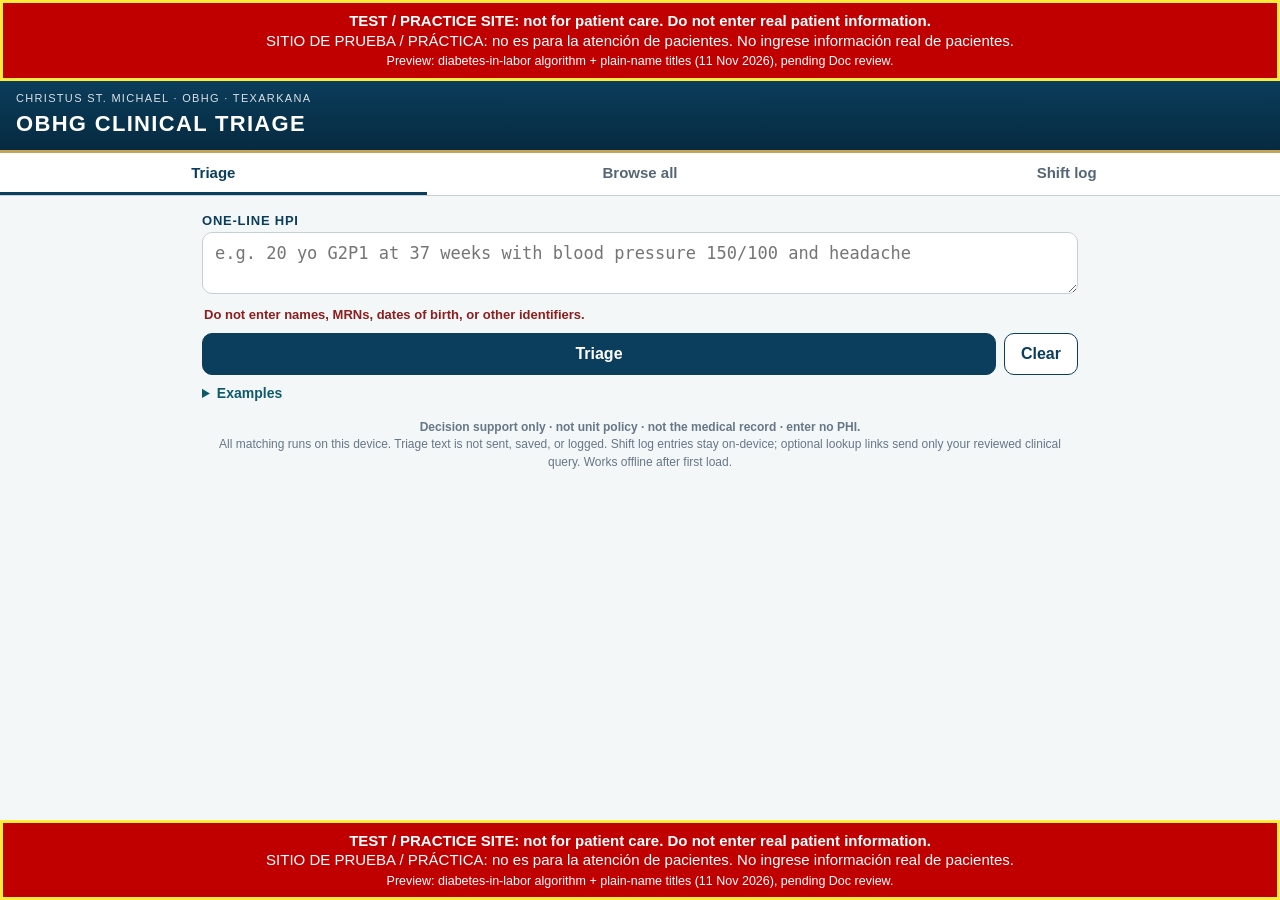
==== dm-preview/index.html @ 2a7c8460 "TEST site: add /dm-preview/ (diabetes-in-labor algorithm + plain-name titles RC 9c91e1c; root unchan" ====
<!doctype html>
<html lang="en">
<head>
<meta charset="utf-8">
<meta name="viewport" content="width=device-width, initial-scale=1, viewport-fit=cover">
<meta name="theme-color" content="#0B3D5C">
<meta name="referrer" content="no-referrer">
<meta http-equiv="Content-Security-Policy" content="default-src 'self'; img-src 'self' data:; style-src 'self'; script-src 'self'; connect-src 'self'; form-action 'none'; base-uri 'none'">
<meta name="robots" content="noindex, nofollow">
<title>OB Triage (TEST PREVIEW)</title>
<link rel="manifest" href="manifest.webmanifest">
<link rel="icon" href="assets/icons/icon-192.png">
<link rel="apple-touch-icon" href="assets/icons/icon-180.png">
<meta name="apple-mobile-web-app-capable" content="yes">
<meta name="apple-mobile-web-app-title" content="OB Triage PREVIEW">
<link rel="stylesheet" href="css/app.css">
</head>
<body>
<div class="test-site-banner test-site-top" role="note" aria-label="Test site notice"><strong>TEST / PRACTICE SITE: not for patient care. Do not enter real patient information.</strong><br><span lang="es">SITIO DE PRUEBA / PRÁCTICA: no es para la atención de pacientes. No ingrese información real de pacientes.</span><br><small>Preview: diabetes-in-labor algorithm + plain-name titles (11 Nov 2026), pending Doc review.</small></div>
<div class="test-site-banner test-site-fixed" aria-hidden="true"><strong>TEST / PRACTICE SITE: not for patient care. Do not enter real patient information.</strong><br><span lang="es">SITIO DE PRUEBA / PRÁCTICA: no es para la atención de pacientes. No ingrese información real de pacientes.</span><br><small>Preview: diabetes-in-labor algorithm + plain-name titles (11 Nov 2026), pending Doc review.</small></div>
<header class="hdr">
  <div class="hdr-org">CHRISTUS ST. MICHAEL · OBHG · TEXARKANA</div>
  <h1>OBHG CLINICAL TRIAGE</h1>
</header>

<nav class="tabs" role="tablist">
  <button role="tab" id="tab-triage" class="on" aria-selected="true">Triage</button>
  <button role="tab" id="tab-browse" aria-selected="false">Browse all</button>
  <button role="tab" id="tab-log" aria-selected="false">Shift log</button>
</nav>

<main>
<section id="view-triage">
  <form id="hpi-form" autocomplete="off">
    <label for="hpi" class="lbl">One-line HPI</label>
    <div class="hpi-row">
      <textarea id="hpi" rows="2" autocomplete="off" autocorrect="off" autocapitalize="off" spellcheck="false"
        placeholder="e.g. 20 yo G2P1 at 37 weeks with blood pressure 150/100 and headache"></textarea>
    </div>
    <p class="privacy-line">Do not enter names, MRNs, dates of birth, or other identifiers.</p>
    <div id="privacy-warn" class="privacy-warn" hidden></div>
    <div class="btns">
      <button id="go" class="primary" type="button">Triage</button>
      <button id="clear" type="button">Clear</button>
    </div>
    <details class="examples"><summary>Examples</summary><div id="examples"></div></details>
  </form>

  <div id="result" hidden>
    <div id="flags" class="chips"></div>
    <article id="top" class="topcard"></article>
    <section class="box"><h3>Also consider</h3><div id="alts" class="alts"></div></section>
    <section class="box"><h3>Why this matched</h3><div id="why"></div></section>
    <section class="box coding" id="coding-box">
      <h3>Suggested codes · verify against documentation and payer rules · not billing advice</h3>
      <div id="coding"></div>
    </section>
  </div>
  <p class="foot"><b>Decision support only · not unit policy · not the medical record · enter no PHI.</b><br>All matching runs on this device. Triage text is not sent, saved, or logged. Shift log entries stay on-device; optional lookup links send only your reviewed clinical query. Works offline after first load.</p>
</section>

<section id="view-browse" hidden>
  <input id="q" type="search" placeholder="Search every card and diagram (e.g. magnesium, JADA, torsion)" autocomplete="off" spellcheck="false">
  <div id="list"></div>
</section>
<section id="view-log" hidden>
  <div id="profile-box" class="box" hidden>
    <h3>PROVIDER PROFILE (STORED ON THIS DEVICE ONLY)</h3>
    <label class="lbl" for="pf-name">Provider name</label><input id="pf-name" maxlength="80" autocomplete="off">
    <label class="lbl" for="pf-title">Credentials / title</label><input id="pf-title" maxlength="40" placeholder="MD, DO, CNM..." autocomplete="off">
    <label class="lbl" for="pf-site">Site</label><input id="pf-site" maxlength="80" value="CHRISTUS St. Michael" autocomplete="off">
    <label class="lbl" for="pf-ret">Keep closed shift logs for</label><select id="pf-ret"><option value="7">7 days</option><option value="30" selected>30 days</option><option value="90">90 days</option><option value="0">Keep until I delete</option></select>
    <div class="btns"><button id="pf-save" class="primary" type="button">Save profile</button></div>
  </div>
  <div id="log-main" hidden>
    <div class="box"><div id="log-head"></div><button id="pf-edit" type="button" class="small">Edit profile</button></div>
    <div class="box" id="log-form">
      <h3 id="lg-form-title">NEW ENTRY</h3>
      <div id="lg-amend-note" class="amend-note" hidden></div>
      <label class="lbl" for="lg-hpi">One-line summary (auto-fills fields below; never saved)</label>
      <textarea id="lg-hpi" rows="2" autocomplete="off" autocorrect="off" autocapitalize="off" spellcheck="false" placeholder="e.g. AB 22 yo G1P0 at 32 weeks with leaking fluid, admit antepartum"></textarea>
      <div id="lg-warn" class="privacy-warn" hidden></div>
      <div class="lgrid">
        <label>Initials<input id="lg-initials" maxlength="3" pattern="[A-Za-z]{2,3}" autocomplete="off" autocapitalize="characters"></label>
        <label>Age<input id="lg-age" inputmode="numeric" maxlength="3" autocomplete="off"></label>
        <label>G/P<input id="lg-gp" maxlength="40" placeholder="2/1 or G2P1" autocomplete="off"></label>
        <label>GA<input id="lg-ga" maxlength="7" placeholder="37w2d" autocomplete="off"></label>
        <label class="wide">HPI (used for DDx, codes, triage; cleared on save, never stored)<textarea id="lg-hpi2" rows="3" maxlength="600" autocomplete="off" autocorrect="off" autocapitalize="off" spellcheck="false" placeholder="e.g. leaking fluid since this morning, positive fern, afebrile"></textarea></label>
      </div>
      <div class="btns"><button id="lg-suggest" class="primary" type="button">Refresh DDx / codes + triage</button></div>
      <p class="alt-tag">Triage updates automatically as you type the summary, HPI, or demographics.</p>
      <div class="box routinebox">
        <h3>ROUTINE ENCOUNTER (ONE TAP)</h3>
        <label class="lbl" for="lg-svc">Service</label><select id="lg-svc"><option value="AUTO">Auto (blank GA and G/P = GYN)</option><option value="OB">OB</option><option value="GYN">GYN</option></select>
        <div id="lg-svc-now" class="alt-tag"></div>
        <div class="lgrid">
          <label>I delivered<select id="lg-deliv"><option value="no">No</option><option value="yes">Yes</option></select></label>
          <label>Patient<select id="lg-pt"><option value="NEW">New</option><option value="EST">Established</option></select></label>
          <label>Observation<select id="lg-obs"><option value="">No (OBED/triage)</option><option value="same">Same-day (99234-99236)</option><option value="multi">Multi-day (99221-99223 + 99238/99239)</option></select></label>
          <label>My group did surgery<select id="lg-surg"><option value="no">No</option><option value="yes">Yes</option></select></label>
        </div>
        <p class="alt-tag">OBED default E/M 99281-99285; office new/established are alternates. Admit E/M is logged with delivery codes for OBHG tracking (not billed). Observation requires an order. Verify with OBHG coding.</p>
        <div class="subh">OB</div><div id="lg-routine" class="qpick"></div>
        <div class="subh">GYN</div><div id="lg-routine-gyn" class="qpick"></div>
        <div id="lg-routine-alts" class="alt-tag"></div>
        <p class="alt-tag">Routine codes are PENDING DOC REVIEW (review 1 applied). Z3A.xx comes from the GA field (none when GA blank). GYN entries need no GA or G/P.</p>
      </div>
      <div id="lg-sugg" hidden></div>
      <div id="lg-triage" class="box triagebox" hidden>
        <h3>TRIAGE · DECISION SUPPORT ONLY · CLINICIAN MUST VERIFY</h3>
        <div id="lg-using" class="alt-tag"></div>
        <div id="lg-tri-cards"></div>
        <div class="subh">ASSESSMENT AND PLAN DRAFT (rule-based from card content, on-device, no AI)</div>
        <p id="lg-flow-reference" class="privacy-warn" hidden>This flow has conditional branches. The draft reproduces its source reference, not simultaneous orders. Select the relevant actions and enter the short Plan manually.</p>
        <textarea id="lg-ap" rows="14" readonly spellcheck="false" autocomplete="off"></textarea>
        <div class="btns"><button id="lg-ap-insert" data-act="ap-insert" class="primary" type="button">Insert A&amp;P + codes into entry ↓</button><button id="lg-ap-copy" data-act="ap-copy" type="button">Copy A&amp;P to clipboard</button></div>
        <div id="lg-ap-fallback" hidden><p class="privacy-warn">Copy not available here. Press and hold the text below, then Select All and Copy.</p><textarea id="lg-ap-sel" rows="8" spellcheck="false"></textarea></div>
        <p class="alt-tag">Insert fills Diagnosis / ICD / CPT / Disposition (saved) and places the A&amp;P text in the entry's A&amp;P box (on screen only, cleared on save, never stored). A short Plan excerpt is saved in the log; review it before saving. Ellipses mark omitted text.</p>
      </div>
      <div class="lgrid">
        <label class="wide">Diagnosis<input id="lg-diagnosis" maxlength="120" autocomplete="off"></label>
        <label>ICD<input id="lg-icd" maxlength="120" autocomplete="off"></label>
        <label>CPT<input id="lg-cpt" maxlength="120" autocomplete="off"></label>
        <label>Disposition<select id="lg-disposition"></select></label>
        <label>Clinic<input id="lg-clinic" maxlength="40" autocomplete="off"></label>
        <label class="wide">Code search (ICD/CPT text or code prefix)<input id="lg-codeq" type="search" maxlength="40" autocomplete="off" spellcheck="false" placeholder="e.g. false labor, O80, 5940"></label>
        <div id="lg-coderes" class="wide coderes"></div>
        <label class="wide">Plan (short log summary; verify before saving)<textarea id="lg-plan" rows="2" maxlength="240" autocomplete="off" spellcheck="false" placeholder="Brief actions / follow-up only; no identifiers"></textarea></label>
        <label class="wide">A&amp;P for this entry (copy to your note; not saved)<textarea id="lg-apentry" rows="4" autocomplete="off" spellcheck="false"></textarea></label>
      </div>
      <p class="privacy-line">Initials only (2-3 letters). No names, MRNs, DOBs, or other identifiers.</p>
      <p class="alt-tag"><b>Codes are suggestions; provider verifies before billing.</b></p>
      <div id="lg-err" class="privacy-warn" hidden></div>
      <div class="btns"><button id="lg-add" class="primary" type="button">Add to log</button><button id="lg-cancel" type="button" hidden>Cancel amendment</button></div>
    </div>
    <div class="box"><h3>THIS SHIFT</h3><p class="alt-tag"><b>Codes are suggestions; provider verifies before billing.</b></p><div class="logwrap"><table id="log-table" class="logtab"></table></div>
      <div class="btns"><button id="lg-closeout" type="button">Close shift log</button><button id="lg-carry" type="button">Bring carry-overs into this shift</button><button id="lg-export" class="primary" type="button">Export PDF</button><button id="lg-purge" type="button" class="danger">Purge after export</button><button id="lg-new" type="button">Start new shift log</button></div>
      <section id="closeout-panel" class="box" aria-label="Close shift log review" hidden>
        <h3>CLOSE SHIFT LOG REVIEW</h3>
        <p id="closeout-summary"></p><p class="alt-tag">Open = anything not discharged home or transferred. Inpatients are preselected; review each selection. This is a handoff aid, not a medical disposition order. Save any entry or update drafts first; unsaved drafts are not included.</p>
        <div id="closeout-list"></div>
        <div class="btns"><button id="closeout-finalize" class="primary" type="button">Finalize + export PDF</button><button id="closeout-cancel" type="button">Cancel</button></div>
      </section>
      <section id="carry-panel" class="box" aria-label="Carry-over review" hidden>
        <h3>CARRY OVER TO THIS SHIFT</h3><p class="alt-tag">Review current status before import. Original notes are retained; each source row can be imported only once. Unimported rows expire with the source shift's retention setting.</p>
        <div id="carry-list"></div><div class="btns"><button id="carry-import" class="primary" type="button">Import selected</button><button id="carry-cancel" type="button">Cancel</button></div>
      </section>
      <p id="closeout-status" role="status" hidden></p>
      <p class="alt-tag">Entries are append-only; use Amend to correct in place (timestamped audit trail kept) or Void to strike through. Shifts roll over automatically at 08:00. Closed shifts are purged automatically per your retention setting (<span id="ret-label"></span>). Log data stays on this device except PDF sharing and explicitly reviewed external lookups.</p>
      <div id="row-actions" aria-label="Per-row updates and lookups"></div>
    </div>
    <div class="box"><h3>PAST SHIFTS</h3><div id="past"></div></div>
    <div class="box" id="past-view" hidden><h3 id="pv-title"></h3><p class="alt-tag">Read-only.</p><div class="logwrap"><table id="pv-table" class="logtab"></table></div>
      <div class="btns"><button id="pv-export" class="primary" type="button">Export PDF</button><button id="pv-purge" type="button" class="danger">Purge after export</button><button id="pv-close" type="button">Close</button></div></div>
  </div>
</section>
</main>

<div id="toast" class="toast" role="status" aria-live="polite" hidden></div>
<div id="sw-update" class="sw-update" hidden>New version available. <button id="sw-reload" type="button" class="small">Reload</button></div>
<div id="viewer" class="viewer" hidden>
  <div class="viewer-bar"><span id="viewer-title"></span>
    <button id="zoom-out" type="button" aria-label="Zoom out">−</button><button id="zoom-in" type="button" aria-label="Zoom in">+</button>
    <button id="viewer-close" type="button">Close</button></div>
  <div class="viewer-body" id="viewer-body"><img id="viewer-img" alt=""></div>
</div>

<script src="js/content.js"></script>
<script src="js/display-names.js"></script>
<script src="js/review.js"></script>
<script src="codes/code_tables.js"></script>
<script src="codes/validation.js"></script>
<script src="js/engine.js"></script>
<script src="js/routine_codes.js"></script>
<script src="js/flowplans.js"></script>
<script src="js/shiftlog.js"></script>
<script src="js/app.js"></script>
</body>
</html>
---- dm-preview/css/app.css ----
:root{--navy:#0B3D5C;--navy2:#062A40;--teal:#0E5A6A;--red:#8B1E1E;--gold:#C4A35A;--amber:#B26B00;--bg:#F4F7F8;--line:#C5D0D4;--ink:#1b2830}
*{box-sizing:border-box}
html,body{margin:0;background:var(--bg);color:var(--ink);font:16px/1.45 -apple-system,BlinkMacSystemFont,"Segoe UI",Roboto,Helvetica,Arial,sans-serif;-webkit-text-size-adjust:100%}
.hdr{background:linear-gradient(180deg,var(--navy),var(--navy2));color:#fff;padding:calc(10px + env(safe-area-inset-top)) 16px 10px;border-bottom:3px solid var(--gold)}
.hdr-org{font-size:11px;letter-spacing:.12em;opacity:.85}
.hdr h1{margin:2px 0 0;font-size:22px;letter-spacing:.06em;font-weight:800}
.tabs{display:flex;background:#fff;border-bottom:1px solid var(--line)}
.tabs button{flex:1;border:0;background:none;padding:11px;font-size:15px;font-weight:600;color:#567;border-bottom:3px solid transparent}
.tabs button.on{color:var(--navy);border-bottom-color:var(--navy)}
main{padding:12px 12px 40px;max-width:900px;margin:0 auto}
.lbl{font-weight:700;font-size:13px;color:var(--navy);text-transform:uppercase;letter-spacing:.06em}
textarea,input[type=search]{width:100%;font-size:17px;padding:10px 12px;border:1.5px solid var(--line);border-radius:10px;background:#fff;color:var(--ink);resize:vertical}
textarea:focus,input:focus{outline:none;border-color:var(--navy)}
.privacy-line{margin:6px 2px;font-size:13px;color:var(--red);font-weight:600}
.privacy-warn{background:#FFF3CD;border:1px solid #E0B44C;color:#6b4e00;border-radius:8px;padding:8px 10px;font-size:13px;margin:6px 0}
.btns{display:flex;gap:8px;margin:8px 0}
.btns button{padding:11px 16px;font-size:16px;border-radius:10px;border:1.5px solid var(--navy);background:#fff;color:var(--navy);font-weight:700}
.btns .primary{flex:1;background:var(--navy);color:#fff}
.examples{font-size:14px;margin-bottom:6px}.examples summary{color:var(--teal);font-weight:600;cursor:pointer}
#examples button{display:block;width:100%;text-align:left;margin:4px 0;padding:7px 9px;border:1px solid var(--line);border-radius:8px;background:#fff;font-size:13px;color:var(--ink)}
.chips{display:flex;flex-wrap:wrap;gap:6px;margin:10px 0}
.chip{font-size:12px;font-weight:800;padding:6px 9px;border-radius:14px;color:#fff;background:var(--red);letter-spacing:.01em}
.chip.amber{background:var(--amber)}
.topcard{background:#fff;border:1px solid var(--line);border-radius:12px;overflow:hidden;margin:8px 0}
.topcard .th{background:var(--navy);color:#fff;padding:10px 12px}
.th .id{font-size:12px;letter-spacing:.08em;opacity:.85}.th .t{font-size:18px;font-weight:800}
.badge{display:inline-block;font-size:11px;font-weight:800;padding:2px 7px;border-radius:9px;background:var(--gold);color:#222;margin-left:6px;vertical-align:middle}
.badge.warn{background:#fff;color:var(--red);border:1px solid var(--red)}
.diag{display:block;width:100%;height:auto;background:#fff;cursor:zoom-in;touch-action:pan-x pan-y pinch-zoom}
.hint{font-size:12px;color:#567;padding:6px 12px;border-bottom:1px solid var(--line)}
.cardtext{padding:4px 14px 12px}
.cardtext h4,.cardtext h5{color:var(--navy);margin:12px 0 4px;font-size:15px}
.cardtext ul{padding-left:20px;margin:4px 0}.cardtext li{margin:3px 0}.cardtext li.sub{margin-left:14px;list-style:circle}
.cardtext table{border-collapse:collapse;width:100%;font-size:13px;margin:6px 0}.cardtext td,.cardtext th{border:1px solid var(--line);padding:4px 6px;vertical-align:top}.cardtext th{background:#e8eef0;text-align:left}
.pearl{background:#F5EDE0;border-left:4px solid var(--gold);padding:4px 10px;margin:8px 0;border-radius:4px}
.bottomline{background:var(--navy);color:#fff;padding:8px 10px;border-radius:6px;font-weight:600}
.flagged{background:#FFF3CD;outline:1px dashed #E0B44C}
.verify{background:#FFF3CD;border:1px solid #E0B44C;border-radius:8px;padding:8px 10px;margin:8px 12px;font-size:13px}
.verify b{color:#6b4e00}
.companion summary{padding:10px 12px;font-weight:700;color:var(--teal);cursor:pointer;border-top:1px solid var(--line)}
.box{background:#fff;border:1px solid var(--line);border-radius:12px;padding:10px 12px;margin:10px 0}
.box h3{margin:0 0 8px;font-size:14px;color:var(--navy);text-transform:uppercase;letter-spacing:.04em}
.alts button{display:flex;justify-content:space-between;align-items:center;width:100%;text-align:left;border:1px solid var(--line);background:#F9FBFC;border-radius:10px;padding:9px 10px;margin:5px 0;font-size:14px;color:var(--ink)}
.alts .sc{font-size:11px;color:#678;white-space:nowrap;margin-left:8px}
.facts{display:grid;grid-template-columns:auto 1fr;gap:3px 12px;font-size:14px;margin-bottom:8px}.facts dt{color:#567;font-weight:600}.facts dd{margin:0}
.rules{font-size:13px;padding-left:18px;margin:4px 0}
.coding h3{font-size:12.5px;color:var(--red)}
.ctab{width:100%;border-collapse:collapse;font-size:14px;margin:4px 0 10px}.ctab td{border-top:1px solid #e3e9eb;padding:6px 4px;vertical-align:top}
.code{font-family:ui-monospace,Menlo,Consolas,monospace;font-weight:700;white-space:nowrap;color:var(--navy)}
.ok{color:#1d7a3a;font-size:11px;font-weight:700}.no{color:var(--red);font-size:11px;font-weight:800}
.alt-tag{font-size:11px;color:#678}
.subh{font-size:12px;font-weight:800;color:#567;letter-spacing:.06em;text-transform:uppercase;margin-top:8px}
.foot{font-size:12px;color:#678;text-align:center;margin-top:16px}
#list .grp{font-size:12px;font-weight:800;color:#567;letter-spacing:.08em;margin:14px 2px 4px;text-transform:uppercase}
#list button{display:block;width:100%;text-align:left;border:1px solid var(--line);background:#fff;border-radius:10px;padding:10px;margin:5px 0;font-size:14px;color:var(--ink)}
#list .lid{font-weight:800;color:var(--navy);margin-right:6px}
#list .snip{display:block;font-size:12px;color:#678;margin-top:3px}
mark{background:#FFE58F}
.viewer{position:fixed;inset:0;background:#111;z-index:20;display:flex;flex-direction:column}
.viewer-bar{display:flex;gap:6px;align-items:center;background:var(--navy);color:#fff;padding:calc(8px + env(safe-area-inset-top)) 10px 8px}
.viewer-bar span{flex:1;font-weight:700;font-size:14px;overflow:hidden;text-overflow:ellipsis;white-space:nowrap}
.viewer-bar button{background:#fff;color:var(--navy);border:0;border-radius:8px;padding:7px 11px;font-weight:800;font-size:15px}
.viewer-body{flex:1;overflow:auto;-webkit-overflow-scrolling:touch;touch-action:pan-x pan-y pinch-zoom;background:#fff}
.viewer-body img{display:block;width:100%;height:auto;max-width:none}
[hidden]{display:none!important}
.box,.topcard,#result{scroll-margin-top:52px}

.testbanner{background:#B00020;color:#fff;text-align:center;font-weight:800;padding:6px;letter-spacing:.05em;position:sticky;top:0;z-index:30}
#view-log input,#view-log select{width:100%;box-sizing:border-box;font-size:15px;padding:7px;border:1px solid var(--line);border-radius:8px;margin:2px 0 6px}
.lgrid{display:grid;grid-template-columns:repeat(auto-fill,minmax(130px,1fr));gap:4px 10px;margin-top:8px}
.lgrid label{font-size:12px;font-weight:700;color:#567}.lgrid .wide{grid-column:1/-1}
.logwrap{overflow-x:auto}.logtab{border-collapse:collapse;font-size:12px;width:100%}
.logtab th,.logtab td{border-bottom:1px solid var(--line);padding:4px;text-align:left;vertical-align:top}
.logtab tr.void td{text-decoration:line-through;color:#999}
button.small{font-size:12px;padding:4px 8px}button.danger{color:#B00020}
.pastrow{display:flex;gap:6px;align-items:center;flex-wrap:wrap;padding:5px 0;border-bottom:1px solid var(--line);font-size:13px}.pastrow span{flex:1}

.amend-note{background:#FFF4D6;border:1px solid #E0B040;padding:6px;border-radius:6px;font-size:13px;margin:4px 0}
.triagebox{border:2px solid #B00020}
#lg-ap,#lg-apentry,#lg-hpi2{width:100%;box-sizing:border-box;font:13px/1.35 ui-monospace,Menlo,monospace}
tr.amended td{background:#FFFBEA}
.amtag{display:block;font-size:11px;color:#8a6d00}
.toast{position:fixed;left:50%;bottom:calc(24px + env(safe-area-inset-bottom));transform:translateX(-50%);background:#0B3D5C;color:#fff;padding:10px 18px;border-radius:20px;font-weight:700;z-index:60;box-shadow:0 2px 10px rgba(0,0,0,.3)}
.sw-update{position:fixed;left:8px;right:8px;top:calc(40px + env(safe-area-inset-top));background:#FFF4D6;border:1px solid #E0B040;padding:8px;border-radius:8px;z-index:61;text-align:center}
.flash{animation:flash 1.6s ease-out}@keyframes flash{0%{background:#FFE58A;box-shadow:0 0 0 3px #E0B040}100%{background:inherit;box-shadow:none}}
#lg-ap-sel{width:100%;box-sizing:border-box;font:13px/1.35 ui-monospace,Menlo,monospace;-webkit-user-select:text;user-select:text}
.copybuf{position:fixed;top:0;left:0;opacity:0;font-size:16px;width:1px;height:1px}
.qpick{display:flex;flex-wrap:wrap;gap:6px}.qpick button{flex:1 1 45%;min-height:44px}.qpick button.on{outline:3px solid #E0B040}
.coderes button{display:block;width:100%;text-align:left;margin:2px 0;min-height:40px}.coderes .k{font-weight:800;margin-right:6px}
.altcode{margin:2px 4px 2px 0}
.qpick.dim button{opacity:.55}
.reviewed{font-size:11px;color:#789;padding:4px 12px 8px;text-align:right}

/* Staged closeout, row updates, and explicit external lookup review. */
#view-log .btns{flex-wrap:wrap}
#view-log .btns button{min-height:44px}
.row-tools{width:100%;min-width:0;max-width:none}
.row-tools summary{min-height:44px;cursor:pointer;font-weight:700;padding:10px 2px;color:var(--teal)}
.row-tools input[type=checkbox]{width:auto!important;margin-right:6px!important}
.row-tools label{display:block;font-size:13px;font-weight:600;margin-top:6px}
.row-tools textarea{font-size:16px;min-height:72px}
.row-tools button{min-height:44px;margin:3px 2px;padding:6px 10px;border:1px solid var(--navy);border-radius:8px;background:#fff;color:var(--navy);font-size:14px;font-weight:600}
.row-notes{white-space:pre-wrap;overflow-wrap:anywhere;min-width:180px;font-size:12px;margin:8px 0}
.lookup-preview{white-space:pre-wrap;overflow-wrap:anywhere;background:var(--bg);border:1px solid var(--line);padding:8px;font-size:13px}
#view-log .carry-choice{display:flex;align-items:flex-start;gap:8px;padding:8px 0;border-bottom:1px solid var(--line);font-size:14px}
#view-log .carry-choice input{width:22px;min-width:22px;height:22px;margin-top:2px}
/* 11 Nov 2026: plain-name lists, card links to algorithms, diabetes-in-labor table */
#list .lid{font-size:11px;letter-spacing:.06em;opacity:.75}
.linkbtn{display:inline-block;margin:6px 0;padding:8px 12px;border:1.5px solid var(--navy);border-radius:8px;background:#fff;color:var(--navy);font-weight:700;font-size:15px;text-align:left}
.dm-table{border-collapse:collapse;width:100%;font-size:14px;margin:6px 0}.dm-table th,.dm-table td{border:1px solid var(--line);padding:5px 6px;text-align:left;vertical-align:top}.dm-table th{background:#eef2f7}

/* TEST SITE ONLY */
.test-site-banner{background:#c00000;color:#fff;text-align:center;font-size:15px;line-height:1.3;padding:8px 10px;border:3px solid #ffeb3b}
.test-site-top{margin-top:0}
.test-site-fixed{position:fixed;left:0;right:0;bottom:0;z-index:1000;padding-bottom:calc(8px + env(safe-area-inset-bottom))}
body{padding-bottom:110px}
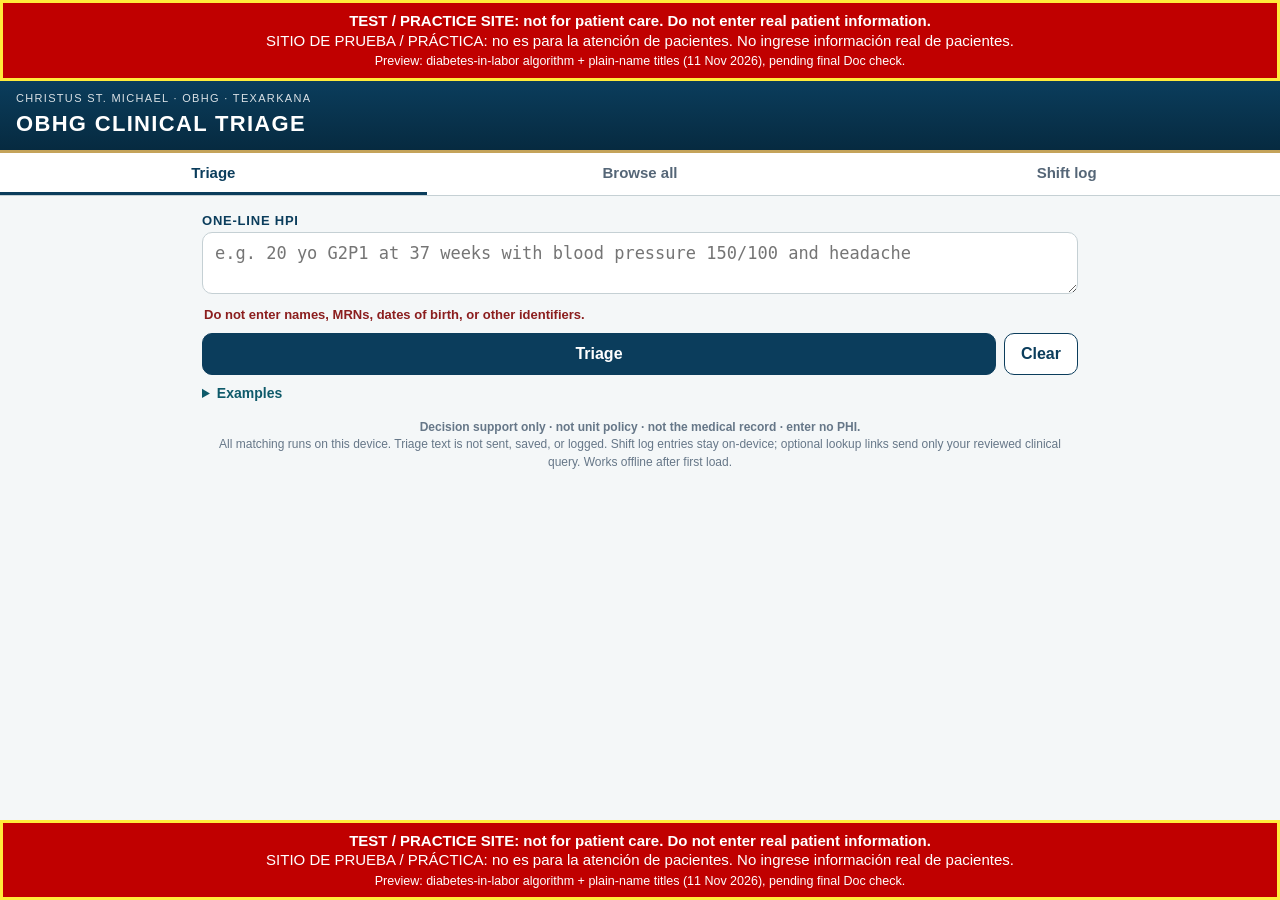
==== commit 9a292e35: "TEST site: update /dm-preview/ to DM RC 255884e (no-drip q2h / 1 h after sliding scale; banner); roo" ====
--- a/dm-preview/index.html
+++ b/dm-preview/index.html
@@ -16,8 +16,8 @@
 <link rel="stylesheet" href="css/app.css">
 </head>
 <body>
-<div class="test-site-banner test-site-top" role="note" aria-label="Test site notice"><strong>TEST / PRACTICE SITE: not for patient care. Do not enter real patient information.</strong><br><span lang="es">SITIO DE PRUEBA / PRÁCTICA: no es para la atención de pacientes. No ingrese información real de pacientes.</span><br><small>Preview: diabetes-in-labor algorithm + plain-name titles (11 Nov 2026), pending Doc review.</small></div>
-<div class="test-site-banner test-site-fixed" aria-hidden="true"><strong>TEST / PRACTICE SITE: not for patient care. Do not enter real patient information.</strong><br><span lang="es">SITIO DE PRUEBA / PRÁCTICA: no es para la atención de pacientes. No ingrese información real de pacientes.</span><br><small>Preview: diabetes-in-labor algorithm + plain-name titles (11 Nov 2026), pending Doc review.</small></div>
+<div class="test-site-banner test-site-top" role="note" aria-label="Test site notice"><strong>TEST / PRACTICE SITE: not for patient care. Do not enter real patient information.</strong><br><span lang="es">SITIO DE PRUEBA / PRÁCTICA: no es para la atención de pacientes. No ingrese información real de pacientes.</span><br><small>Preview: diabetes-in-labor algorithm + plain-name titles (11 Nov 2026), pending final Doc check.</small></div>
+<div class="test-site-banner test-site-fixed" aria-hidden="true"><strong>TEST / PRACTICE SITE: not for patient care. Do not enter real patient information.</strong><br><span lang="es">SITIO DE PRUEBA / PRÁCTICA: no es para la atención de pacientes. No ingrese información real de pacientes.</span><br><small>Preview: diabetes-in-labor algorithm + plain-name titles (11 Nov 2026), pending final Doc check.</small></div>
 <header class="hdr">
   <div class="hdr-org">CHRISTUS ST. MICHAEL · OBHG · TEXARKANA</div>
   <h1>OBHG CLINICAL TRIAGE</h1>
--- a/dm-preview/css/app.css
+++ b/dm-preview/css/app.css
@@ -108,6 +108,7 @@
 #list .lid{font-size:11px;letter-spacing:.06em;opacity:.75}
 .linkbtn{display:inline-block;margin:6px 0;padding:8px 12px;border:1.5px solid var(--navy);border-radius:8px;background:#fff;color:var(--navy);font-weight:700;font-size:15px;text-align:left}
 .dm-table{border-collapse:collapse;width:100%;font-size:14px;margin:6px 0}.dm-table th,.dm-table td{border:1px solid var(--line);padding:5px 6px;text-align:left;vertical-align:top}.dm-table th{background:#eef2f7}
+.pending{color:#8a5a00;background:#fff3cd;padding:0 2px}
 
 /* TEST SITE ONLY */
 .test-site-banner{background:#c00000;color:#fff;text-align:center;font-size:15px;line-height:1.3;padding:8px 10px;border:3px solid #ffeb3b}
